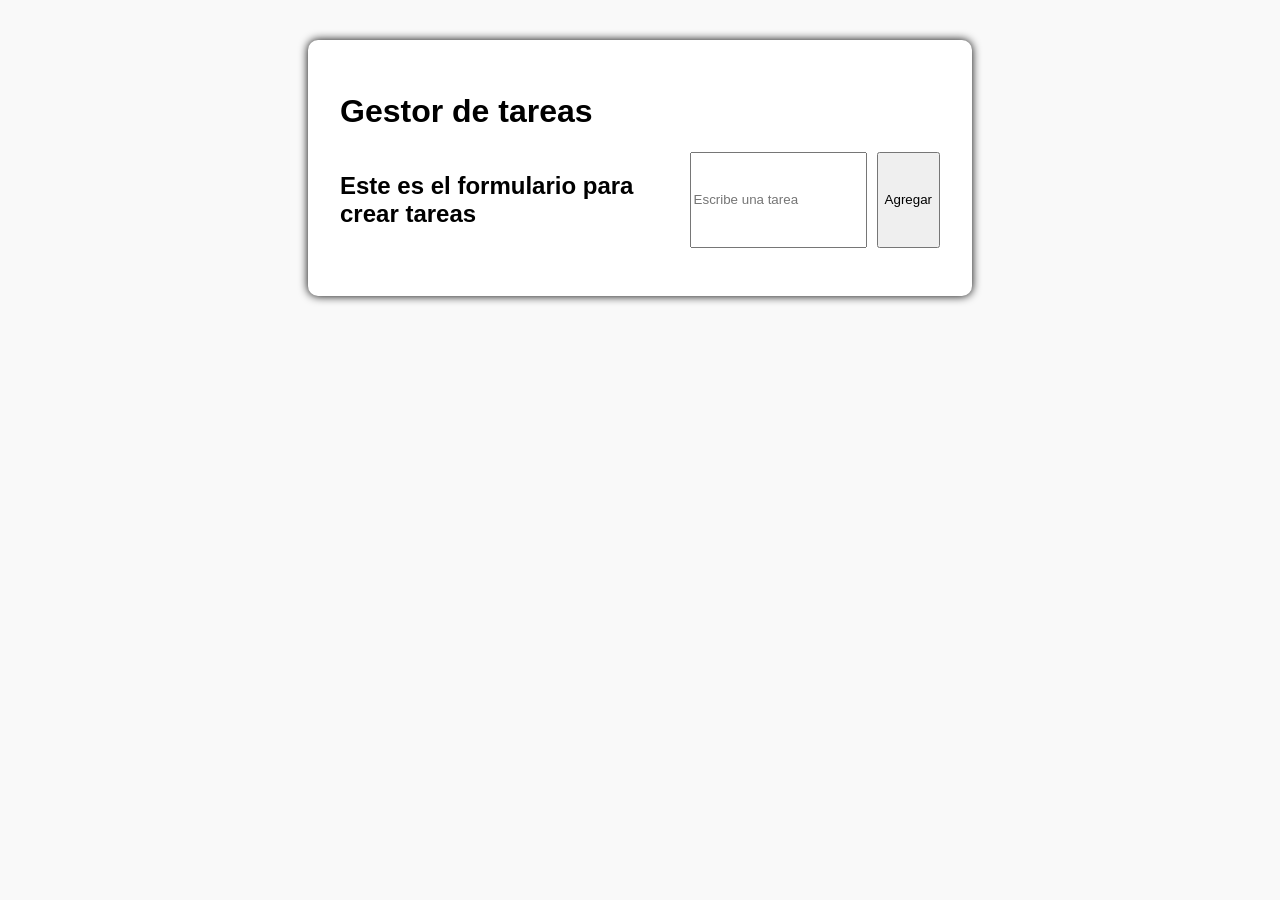
==== index.html @ bca01927 "Copia de elementos" ====
<!DOCTYPE html>
<html>

<head>
    <meta charset='utf-8'>
    <meta http-equiv='X-UA-Compatible' content='IE=edge'>
    <title>Task Manager</title>
    <meta name='viewport' content='width=device-width, initial-scale=1'>
    <link rel='stylesheet' type='text/css' media='screen' href='css/styles.css'>
    <script src='js/app.js'></script>
</head>

<body>
    <main>
        <h1>Gestor de tareas</h1>
        <div id="div-form">
            <h2>Este es el formulario para crear tareas</h2>
            <input type="text" id="task-input" placeholder="Escribe una tarea" required />
            <button id="task-form">Agregar</button>
        </div>

        <ul id="task-list">
        </ul>
    </main>
</body>

</html>
---- css/styles.css ----
body {
    font-family: sans-serif;
    background-color: #f9f9f9;
    padding: 2rem;

}

main {
    max-width: 600px;
    margin: auto;
    background: white;
    padding: 2rem;
    border-radius: 10px;
    box-shadow: 0 0 10px rgba(0, 0, 0, 1);
}

#div-form {
    display: flex;
    gap: 10px;

}

ul {
    list-style: none;
    padding: 0;

}

li {
    display: flex;
    justify-content: space-between;
    background: #eee;
    margin-top: 1rem;
    padding: 1rem;
    border-radius: 5px;
}

.edit-btn {
    margin-left: 5px;
    border-radius: 5px;
    padding: 5px;
    border-color: white;
    background-color: blue;
    color: #f9f9f9;
}

.delete-btn {
    background-color: red;
    border-radius: 5px;
    padding: 5px;
    border-color: white;
    color: #f9f9f9;

}
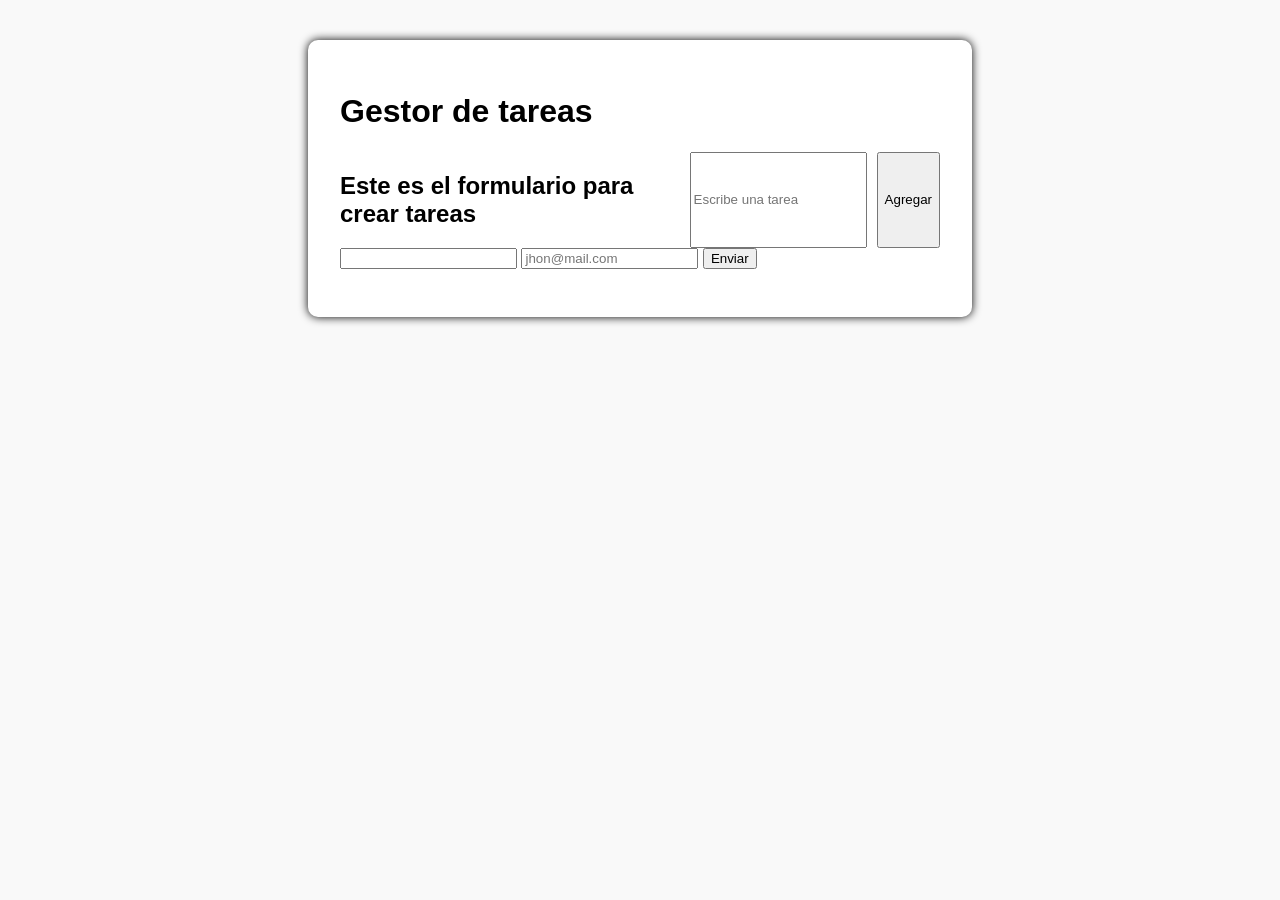
==== commit 1bb6e522: "Agregar formulario en php" ====
--- a/index.html
+++ b/index.html
@@ -18,7 +18,11 @@
             <input type="text" id="task-input" placeholder="Escribe una tarea" required />
             <button id="task-form">Agregar</button>
         </div>
-
+        <form action="server/task/index.php" method="post">
+            <input type="text" name="title" id="title">
+            <input type="email" name="email" id="email" placeholder="jhon@mail.com">
+            <button type="submit">Enviar</button>
+        </form>
         <ul id="task-list">
         </ul>
     </main>
--- a/css/styles.css
+++ b/css/styles.css
@@ -51,4 +51,17 @@
     border-color: white;
     color: #f9f9f9;
 
+}
+
+.complete-btn {
+    background-color: lightgreen;
+    margin-right: 5px;
+}
+
+li.completed {
+    background: #d0f0d0;
+    /* Verde más tenue */
+    border-left: 6px solid #4CAF50;
+    /* Línea verde lateral */
+    transition: background 0.3s ease, border-left 0.3s ease;
 }
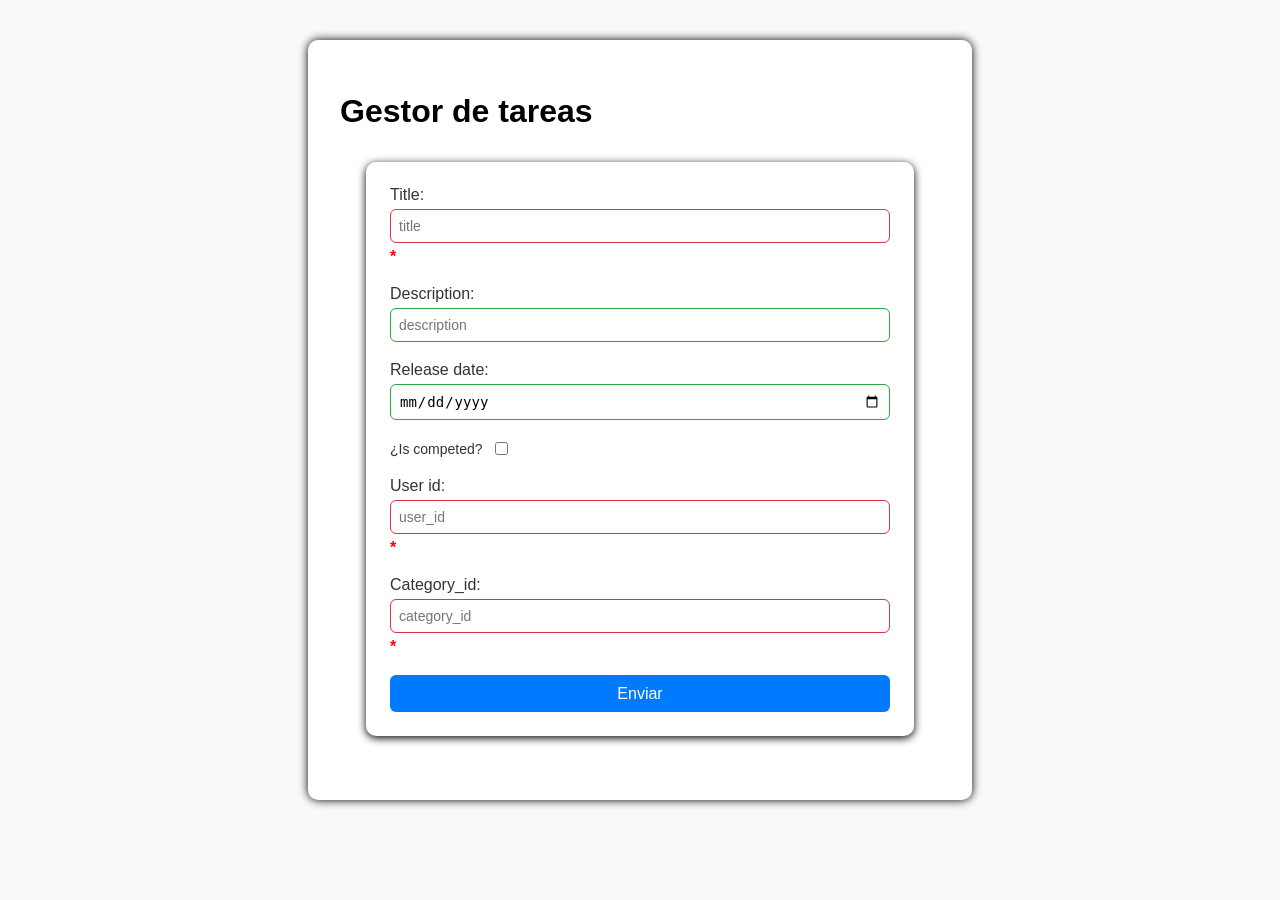
==== commit 5570106d: "Conectando la base de datos, areglo de estilos etc.." ====
--- a/index.html
+++ b/index.html
@@ -13,14 +13,40 @@
 <body>
     <main>
         <h1>Gestor de tareas</h1>
-        <div id="div-form">
-            <h2>Este es el formulario para crear tareas</h2>
-            <input type="text" id="task-input" placeholder="Escribe una tarea" required />
-            <button id="task-form">Agregar</button>
-        </div>
-        <form action="server/task/index.php" method="post">
-            <input type="text" name="title" id="title">
-            <input type="email" name="email" id="email" placeholder="jhon@mail.com">
+        <form action="server/task/create.php" method="post" class="my-form">
+            <label for="title" class="field">
+                <span>Title: </span>
+                <input type="text" name="title" placeholder="title" id="title" required />
+                <span class="req-field" style="color: red;">*</span>
+            </label>
+
+            <label for="description" class="field">
+                <span>Description: </span>
+                <input type="text" name="description" placeholder="description" id="description" />
+            </label>
+
+            <label for="due_date" class="field">
+                <span>Release date: </span>
+                <input type="date" name="due_date" placeholder="due_date" id="due_date" />
+            </label>
+
+            <label for="completed" class="field cbx-g">
+                <span>¿Is competed? </span>
+                <input !checked type="checkbox" name="completed" placeholder="completed" id="completed" />
+            </label>
+
+            <label for="user_id" class="field">
+                <span>User id: </span>
+                <input type="number" name="user_id" placeholder="user_id" id="user_id" required />
+                <span class="req-field" style="color: red;">*</span>
+            </label>
+
+            <label for="category_id" class="field">
+                <span>Category_id: </span>
+                <input type="number" name="category_id" placeholder="category_id" id="category_id" required />
+                <span class="req-field" style="color: red;">*</span>
+            </label>
+
             <button type="submit">Enviar</button>
         </form>
         <ul id="task-list">
--- a/css/styles.css
+++ b/css/styles.css
@@ -64,4 +64,74 @@
     border-left: 6px solid #4CAF50;
     /* Línea verde lateral */
     transition: background 0.3s ease, border-left 0.3s ease;
+}
+
+.my-form {
+    max-width: 500px;
+    margin: 2rem auto;
+    padding: 1.5rem;
+    background: #ffff;
+    border-radius: 10px;
+    box-shadow: 0 2px 8px rgba(0, 0, 0, 1);
+    display: flex;
+    flex-direction: column;
+    gap: 1.2rem;
+    font-family: sans-serif;
+}
+
+.field {
+    display: flex;
+    flex-direction: column;
+    gap: 0.3rem;
+    color: #333;
+
+}
+
+.field input[type="text"],
+.field input[type="date"],
+.field input[type="number"] {
+    padding: 0.5rem;
+    border: 1px solid #ccc;
+    border-radius: 6px;
+    font-size: 14px;
+    transition: border-color 0.3s;
+}
+
+.field input:invalid {
+    border-color: #dc3545;
+}
+
+.field input:valid {
+    border-color: #28a745;
+}
+
+.cbx-g {
+    flex-direction: row;
+    align-items: center;
+    gap: 0.5rem;
+}
+
+.cbx-g span {
+    font-weight: 500;
+    font-size: 14px;
+    color: #333;
+}
+
+.my-form button {
+    background-color: #007bff;
+    color: white;
+    padding: 0.6rem 1.2rem;
+    border: none;
+    border-radius: 6px;
+    font-size: 16px;
+    cursor: pointer;
+    transition: background-color 0.3s;
+}
+
+.my-form button:hover {
+    background-color: #0056b3;
+}
+
+.req-field {
+    font-weight: bold;
 }
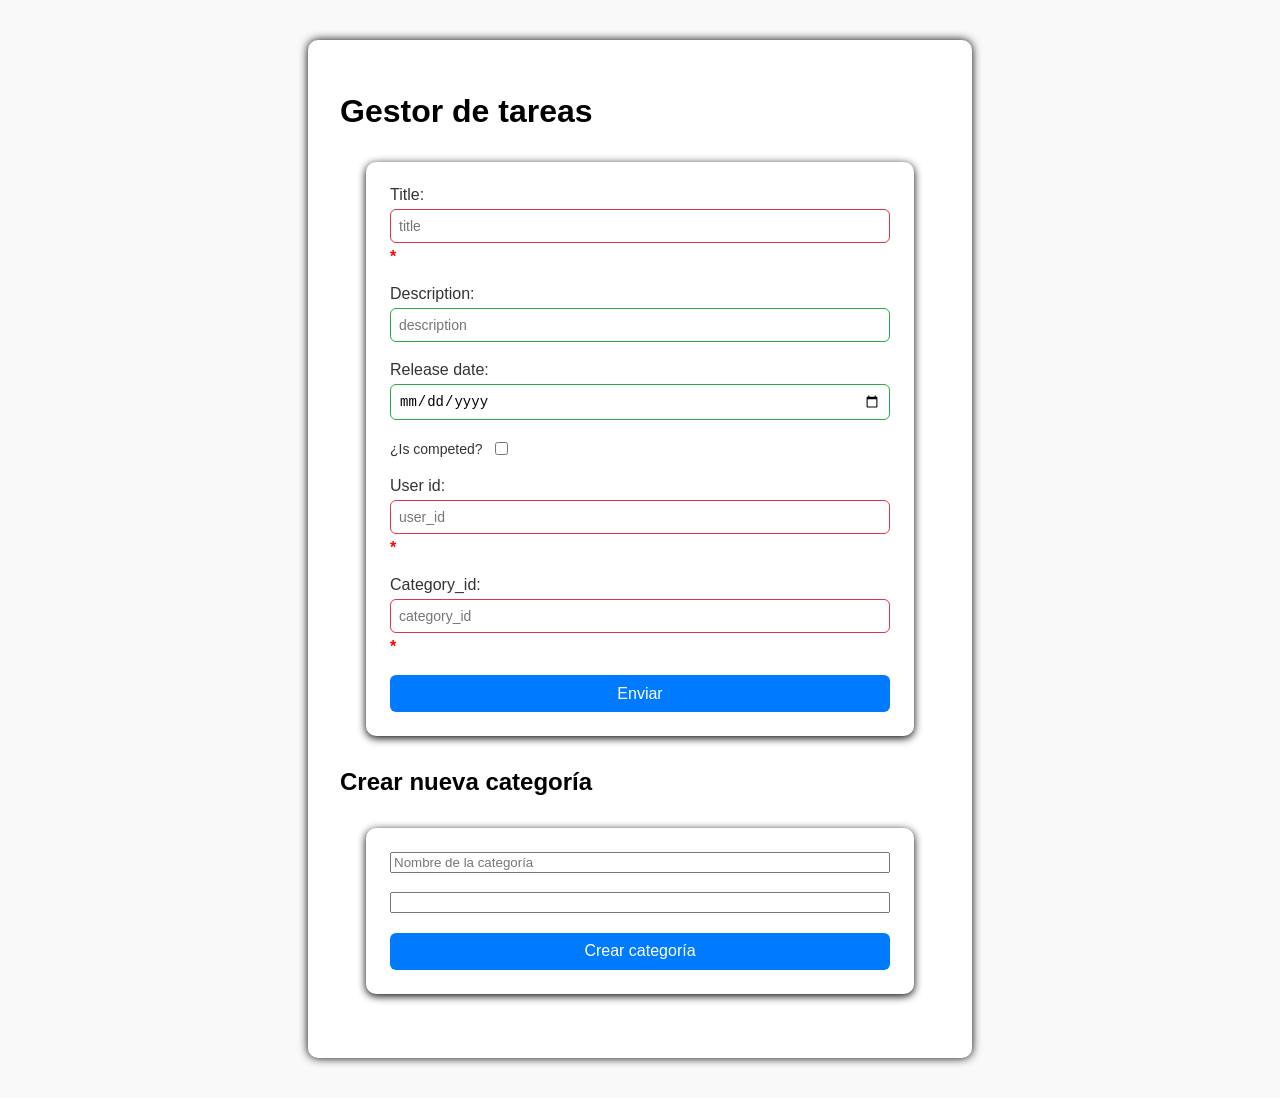
==== commit 84f29fd7: "Lista de crear tareas con todas sus funciones y lista de crear categoria sin funciones de eliminar y" ====
--- a/index.html
+++ b/index.html
@@ -4,7 +4,7 @@
 <head>
     <meta charset='utf-8'>
     <meta http-equiv='X-UA-Compatible' content='IE=edge'>
-    <title>Task Manager</title>
+    <title> Full Task Manager</title>
     <meta name='viewport' content='width=device-width, initial-scale=1'>
     <link rel='stylesheet' type='text/css' media='screen' href='css/styles.css'>
     <script src='js/app.js'></script>
@@ -47,10 +47,22 @@
                 <span class="req-field" style="color: red;">*</span>
             </label>
 
+            <input type="hidden" id="task-id" />
             <button type="submit">Enviar</button>
         </form>
-        <ul id="task-list">
-        </ul>
+        <ul id="task-list"></ul>
+
+        <!-- FORMULARIO PARA CREAR CATEGORÍA -->
+        <h2>Crear nueva categoría</h2>
+        <form class="my-form" id="category-form">
+            <input type="text" id="category-name" placeholder="Nombre de la categoría" required>
+            <input type="number" id="category-user-id">
+            <button type="submit">Crear categoría</button>
+        </form>
+
+        <ul id="category-list"></ul>
+
+
     </main>
 </body>
 
--- a/css/styles.css
+++ b/css/styles.css
@@ -56,6 +56,9 @@
 .complete-btn {
     background-color: lightgreen;
     margin-right: 5px;
+    border-color: white;
+    border-radius: 5px;
+    padding: 5px;
 }
 
 li.completed {
